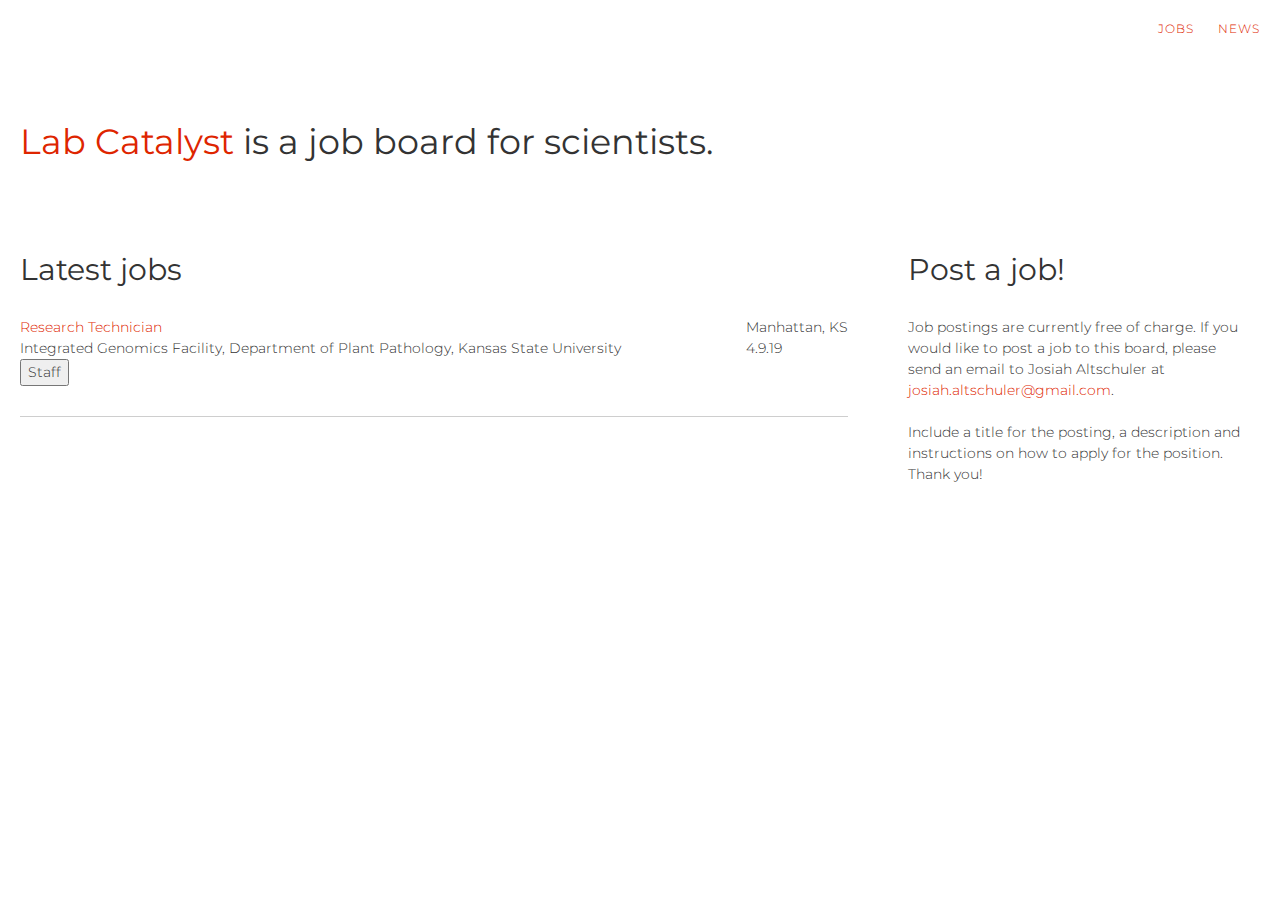
==== jobs/index.html @ cbed780f "moved jobs page to a subfolder" ====
<!DOCTYPE html>
<html lang="en-US">
  <head>
		<!-- Global site tag (gtag.js) - Google Analytics -->
		<script async src="https://www.googletagmanager.com/gtag/js?id=UA-3525542-30"></script>
		<script>
			window.dataLayer = window.dataLayer || [];
			function gtag(){dataLayer.push(arguments);}
			gtag('js', new Date());

			gtag('config', 'UA-3525542-30');
		</script>

    <meta http-equiv="Content-Type" content="text/html; charset=UTF-8" />

    <meta name="viewport" content="width=device-width, initial-scale=1" />

    <title>Lab Catalyst - A job board for scientists.</title>
    <link rel="stylesheet" href="../css/style.css" type="text/css" media="all" />
    <link
      href="https://fonts.googleapis.com/css?family=Montserrat:300,400,700"
      rel="stylesheet"
    />
  </head>

  <body>
    <header role="banner">
      <div class="container">
        <nav role="navigation">
          <div>
            <ul aria-expanded="false">
              <li>
                <a href="./jobs">Jobs</a>
              </li>
              <li>
                <a href="./news">News</a>
              </li>
            </ul>
          </div>
        </nav>
      </div>
    </header>

    <div class="container">
      <article>
        <h1 class="intro">
          <span class="red">Lab Catalyst</span> is a job board for scientists.
        </h1>
      </article>

      <div class="column jobs">
        <h2>Latest jobs</h2>

        <article class="job clear">
          <div class="title-company">
            <a target="_blank" href="http://careers.k-state.edu//cw/en-us/job/506970/research-technician"
              >Research Technician</a
            >
						<br />Integrated Genomics Facility, Department of Plant Pathology, Kansas State University
						<br /><button>Staff</button>
          </div>
          <div class="location-date">
            Manhattan, KS
            <br />4.9.19
          </div>
        </article>
<!-- 
        <article class="job clear">
          <div class="title-company">
            <a target="_blank" href="http://projectquorum.org"
              >Associate Director, Biosafety</a
            >
            <br />Merrick & Company
          </div>
          <div class="location-date">
            Manhattan, KS
            <br />2.12.19
          </div>
        </article>

        <article class="job clear">
          <div class="title-company">
            <a target="_blank" href="http://projectquorum.org"
              >Associate Director, Biosafety</a
            >
            <br />Merrick & Company
          </div>
          <div class="location-date">
            Manhattan, KS
            <br />2.12.19
          </div>
        </article>

        <article class="job clear">
          <div class="title-company">
            <a target="_blank" href="http://projectquorum.org"
              >Associate Director, Biosafety</a
            >
            <br />Merrick & Company
          </div>
          <div class="location-date">
            Manhattan, KS
            <br />2.12.19
          </div>
        </article> -->
      </div>

      <!-- <div class="column">
			<h2>Articles</h2>

			<p>2.15.19 - <a href="./articles/how-to-clear-cache-in-chrome-on-windows">How to Clear the Cache in Chrome on Windows</a></p>

			<p>2.7.19 - <a href="./articles/what-are-salts-and-keys-in-wordpress">What are salts and keys in WordPress?</a></p>
		</div> -->

      <div class="column post-job">
        <h2>Post a job!</h2>

        <p>
          Job postings are currently free of charge. If you would like to post a
          job to this board, please send an email to Josiah Altschuler at
          <a href="mailto:josiah.altschuler@gmail.com"
            >josiah.altschuler@gmail.com</a
          >.
        </p>
        <p>
          Include a title for the posting, a description and
          instructions on how to apply for the position. Thank you!
        </p>
      </div>

      <div class="clear"></div>
    </div>
    <!-- .container -->
  </body>
</html>
---- css/style.css ----
/*
Normalizing styles have been helped along thanks to the fine work of
Nicolas Gallagher and Jonathan Neal http://necolas.github.com/normalize.css/
*/

/*--------------------------------------------------------------
>>> TABLE OF CONTENTS:
----------------------------------------------------------------
# Normalize
# Typography
# Elements
# Forms
# Navigation
	## Links
	## Menus
# Accessibility
# Alignments
# Clearings
# Widgets
# Content
    ## Posts and pages
	## Asides
	## Comments
# Infinite scroll
# Media
	## Captions
	## Galleries
--------------------------------------------------------------*/

/*--------------------------------------------------------------
# Normalize
--------------------------------------------------------------*/

html {
	font-family: "Open Sans", sans-serif;
	-webkit-text-size-adjust: 100%;
	-ms-text-size-adjust: 100%;
}

body {
	margin: 0;
}

article, aside, details, figcaption, figure, footer, header, main, menu, nav, section, summary {
	display: block;
}

article {
	padding: 30px 0;
}

article:first-of-type {
	padding-top: 0;
}

article.job {
	border-bottom: 1px solid #cecece;
}

article::before, article::after {
	content: "";
	display: table;
}

article::before, article::after {
	content: "";
	display: table;
}

article::after {
	clear: both;
}

audio, canvas, progress, video {
	display: inline-block;
	vertical-align: baseline;
}

audio:not([controls]) {
	display: none;
	height: 0;
}

[hidden], template {
	display: none;
}

a {
	background-color: transparent;
}

a:active, a:hover {
	outline: 0;
}

abbr[title] {
	border-bottom: 1px dotted;
}

b, strong {
	font-weight: bold;
}

dfn {
	font-style: italic;
}

h1 {
	font-size: 2em;
	margin: 0.67em 0;
}

mark {
	background: #ff0;
	color: #000;
}

small {
	font-size: 80%;
}

sub, sup {
	font-size: 75%;
	line-height: 0;
	position: relative;
	vertical-align: baseline;
}

sup {
	top: -0.5em;
}

sub {
	bottom: -0.25em;
}

img {
	border: 0;
}

svg:not(:root) {
	overflow: hidden;
}

figure {
	margin: 1em 40px;
}

hr {
	box-sizing: content-box;
	height: 0;
}

pre {
	overflow: auto;
}

code, kbd, pre, samp {
	font-family: monospace, monospace;
	font-size: 1em;
}

button, input, optgroup, select, textarea {
	color: inherit;
	font: inherit;
	margin: 0;
}

button {
	overflow: visible;
}

button, select {
	text-transform: none;
}

button, html input[type="button"], input[type="reset"], input[type="submit"] {
	-webkit-appearance: button;
	cursor: pointer;
}

button[disabled], html input[disabled] {
	cursor: default;
}

button::-moz-focus-inner, input::-moz-focus-inner {
	border: 0;
	padding: 0;
}

input {
	line-height: normal;
}

input[type="checkbox"], input[type="radio"] {
	box-sizing: border-box;
	padding: 0;
}

input[type="number"]::-webkit-inner-spin-button, input[type="number"]::-webkit-outer-spin-button {
	height: auto;
}

input[type="search"] {
	-webkit-appearance: textfield;
	box-sizing: content-box;
}

input[type="search"]::-webkit-search-cancel-button, input[type="search"]::-webkit-search-decoration {
	-webkit-appearance: none;
}

fieldset {
	border: 1px solid #c0c0c0;
	margin: 0 2px;
	padding: 0.35em 0.625em 0.75em;
}

legend {
	border: 0;
	padding: 0;
}

textarea {
	overflow: auto;
}

optgroup {
	font-weight: bold;
}

table {
	border-collapse: collapse;
	border-spacing: 0;
}

td, th {
	padding: 0;
}

/*--------------------------------------------------------------
# Typography
--------------------------------------------------------------*/

body, button, input, select, textarea {
	color: #333333;
	font-size: 14px;
	font-weight: 300;
	line-height: 1.5;
	font-family: "Montserrat", sans-serif;
}

h1, h2, h3, h4, h5, h6 {
	/* margin-bottom: 15px; */
}

h3 {
	font-weight: 300;
	margin: 1.7em 0 0.3em;
	font-size: 18px;
}

@media screen and (max-width: 600px) {
	h3 {
	}
}

h1, h1 a, h1 a:visited, h2, h2 a, h2 a:visited, h4, h4 a, h5, h5 a, h6, h6 a {
	clear: both;
	font-weight: 400;
	color: #333333;
}

h1 a:hover, h1 a:focus, h2 a:hover, h2 a:focus, h3 a:hover, h3 a:focus, h4 a:hover, h4 a:focus, h5 a:hover, h5 a:focus, h6 a:hover, h6 a:focus {
	text-decoration: underline;
	color: #333333;
}

h1.intro a {
	font-family: "Montserrat", sans-serif;
	font-size: 35px;
	/* line-height: 1; */
	//color: #de2500;
	text-decoration: none;
	transition: all 0.5s ease 0s;
}

h1.intro {
	font-family: "Montserrat", sans-serif;
	font-size: 35px;
}

@media screen and (max-width: 600px) {
	h1.intro {
		font-size: 24px;
		margin: 1em 0 0.5em;
	}
}

.red {
	color: #de2500;
}

@media screen and (max-width: 600px) {
	h1.site-title a {
		font-size: 22px;
	}
}

h1.site-title a:visited {
	color: #de2500;
}

h1.site-title a:hover, h1.site-title a:focus, h1.site-title a:active {
	color: #ff4f24;
}

h2 {
	font-size: 30px;
	font-family: "Montserrat", sans-serif;
}

@media screen and (max-width: 600px) {
	h2 {
		font-size: 22px;
	}
}

p {
	margin: 0 0 1.5em;
	font-size: 14px;
	font-weight: 300;
}

/* @media screen and (max-width: 600px) {
	p {
		line-height: 22px;
		font-weight: 300;
	}
} */

dfn, cite, em, i {
	font-style: italic;
	font-weight: 300;
}

blockquote {
	margin: 0 1.5em;
}

address {
	margin: 0 0 1.5em;
}

pre {
	background: #eee;
	font-family: "Courier 10 Pitch", Courier, monospace;
	font-size: 15px;
	font-size: 0.9375rem;
	line-height: 1.6;
	margin-bottom: 1.6em;
	max-width: 100%;
	overflow: auto;
	padding: 1.6em;
}

code, kbd, tt, var {
	font-family: Monaco, Consolas, "Andale Mono", "DejaVu Sans Mono", monospace;
	font-size: 15px;
	font-size: 0.9375rem;
}

abbr, acronym {
	border-bottom: 1px dotted #666;
	cursor: help;
}

mark, ins {
	background: #fff9c0;
	text-decoration: none;
}

big {
	font-size: 125%;
}

/* @media screen and (max-width: 1000px) {
	br {
		display: none;
	}
} */

.column {
	float: left;
	width: 33%;
	padding: 0 20px;
	margin-bottom: 50px;
}

.column:first-of-type {
	padding-left: 0;
}

.column:last-of-type {
	padding-right: 0;
}

.column.jobs {
	width: 70%;
	padding-right: 40px;
}

.column.post-job {
	width: 30%;
}

@media screen and (max-width: 600px) {
	.column, .column.jobs, .column.post-job {
		float: none;
		width: 100%;
		padding: 0;
	}
}


/*--------------------------------------------------------------
# Elements
--------------------------------------------------------------*/

html {
	box-sizing: border-box;
}

*, *:before, *:after {
	/* Inherit box-sizing to make it easier to change the property for components that leverage other behavior; see http://css-tricks.com/inheriting-box-sizing-probably-slightly-better-best-practice/ */
	box-sizing: inherit;
}

body {
	background-color: #ffffff;
}

.container {
	margin: 0 auto;
	max-width: 1290px;
	width: 100%;
}

@media screen and (max-width: 1290px) {
	.container {
		padding: 0 20px;
	}
}

header {
	margin-bottom: 55px;
}

@media screen and (max-width: 600px) {
	header {
		margin-bottom: 0;
	}
}

blockquote:before, blockquote:after, q:before, q:after {
	content: "";
}

blockquote, q {
	quotes: "" "";
}

hr {
	background-color: #ccc;
	border: 0;
	height: 1px;
	margin-bottom: 1.5em;
}

ul, ol {
	margin: 0 0 1.5em 0;
}

ul {
	list-style: disc;
}

ol {
	list-style: decimal;
}

li>ul, li>ol {
	margin-bottom: 0;
	margin-left: 1.5em;
}

.home img {
	width: 50%;
	float: left;
	margin: 0 20px 10px 0;
}

@media screen and (max-width: 600px) {
	.home img {
		width: 100%;
	}
}

/*--------------------------------------------------------------
## Links
--------------------------------------------------------------*/

a {
	color: #de2500;
	text-decoration: none;
	transition: all 0.5s ease 0s;
	word-wrap: break-word;
}

a:visited {
	color: #de2500;
}

a:hover, a:focus, a:active {
	color: #ff4f24;
}

a:focus {
	outline: thin dotted;
}

a:hover, a:active {
	outline: 0;
}

/*--------------------------------------------------------------
## Menus
--------------------------------------------------------------*/

nav {
	float: right;
	padding-top: 20px;
}

@media screen and (max-width: 600px) {
	nav {
		padding-top: 1px;
		float: none;
		clear: both;
	}
	nav a i {
		font-size: 1.8em;
	}
	header {
		padding: 10px 0;
	}
}

nav ul {
	list-style: none;
	margin: 0;
	padding-left: 0;
}

nav li {
	float: left;
	position: relative;
	padding: 0 12px;
}

nav li.current_page_item a {
	color: #ffffff;
}

nav li:first-of-type {
	padding-left: 0;
}

nav li:last-of-type {
	padding-right: 0;
}

nav a {
	display: block;
	text-decoration: none;
	color: #de2500;
	font-family: "Montserrat", sans-serif;
	font-size: 12px;
	letter-spacing: 1px;
	transition: all 0.5s ease 0s;
	text-transform: uppercase;
}

nav a:hover {
	color: #888;
}

/*--------------------------------------------------------------
# Accessibility
--------------------------------------------------------------*/

/* Text meant only for screen readers. */

.screen-reader-text {
	clip: rect(1px, 1px, 1px, 1px);
	position: absolute !important;
	height: 1px;
	width: 1px;
	overflow: hidden;
}

.screen-reader-text:hover, .screen-reader-text:active, .screen-reader-text:focus {
	background-color: #f1f1f1;
	border-radius: 3px;
	box-shadow: 0 0 2px 2px rgba(0, 0, 0, 0.6);
	clip: auto !important;
	color: #21759b;
	display: block;
	font-size: 14px;
	font-size: 0.875rem;
	font-weight: bold;
	height: auto;
	left: 5px;
	line-height: normal;
	padding: 15px 23px 14px;
	text-decoration: none;
	top: 5px;
	width: auto;
	z-index: 100000;
	/* Above WP toolbar. */
}


/*--------------------------------------------------------------
# Clearings
--------------------------------------------------------------*/

.clear:before, .clear:after, .entry-content:before, .entry-content:after, .comment-content:before, .comment-content:after, header:before, header:after, .site-content:before, .site-content:after, footer:before, footer:after {
	content: "";
	display: table;
}

.clear:after, .entry-content:after, .comment-content:after, header:after, .site-content:after, footer:after {
	clear: both;
}


.title-company {
	float: left;
	clear: none;
	display: inline;
}

.location-date {
	float: right;
	clear: none;
	display: inline;
}
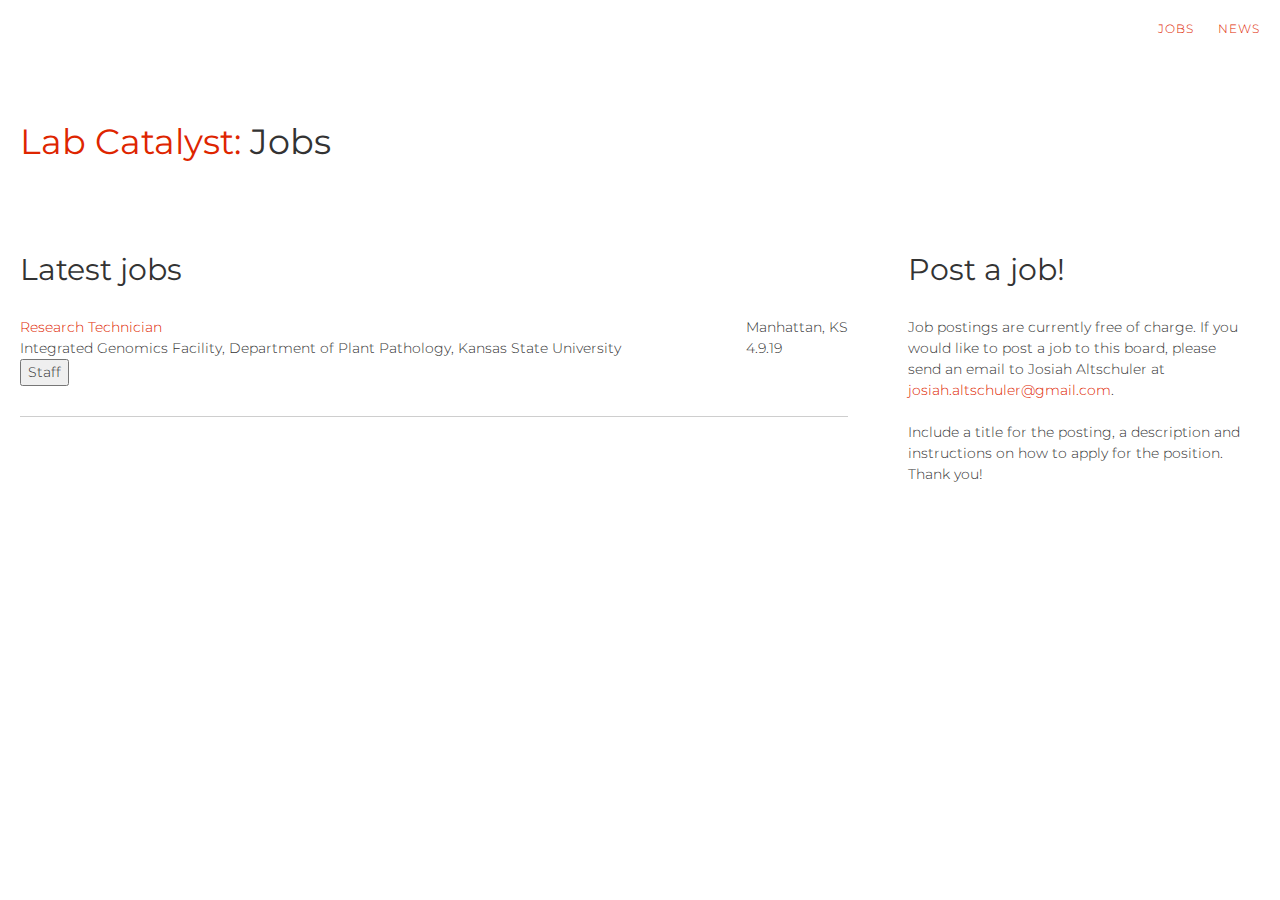
==== commit 864adbe6: "changed the page title" ====
--- a/jobs/index.html
+++ b/jobs/index.html
@@ -33,7 +33,7 @@
                 <a href="./jobs">Jobs</a>
               </li>
               <li>
-                <a href="./news">News</a>
+                <a href="../news">News</a>
               </li>
             </ul>
           </div>
@@ -44,7 +44,7 @@
     <div class="container">
       <article>
         <h1 class="intro">
-          <span class="red">Lab Catalyst</span> is a job board for scientists.
+          <a href="..">Lab Catalyst:</a> Jobs
         </h1>
       </article>
 
--- a/css/style.css
+++ b/css/style.css
@@ -280,7 +280,7 @@
 	font-family: "Montserrat", sans-serif;
 	font-size: 35px;
 	/* line-height: 1; */
-	//color: #de2500;
+	color: #de2500;
 	text-decoration: none;
 	transition: all 0.5s ease 0s;
 }
